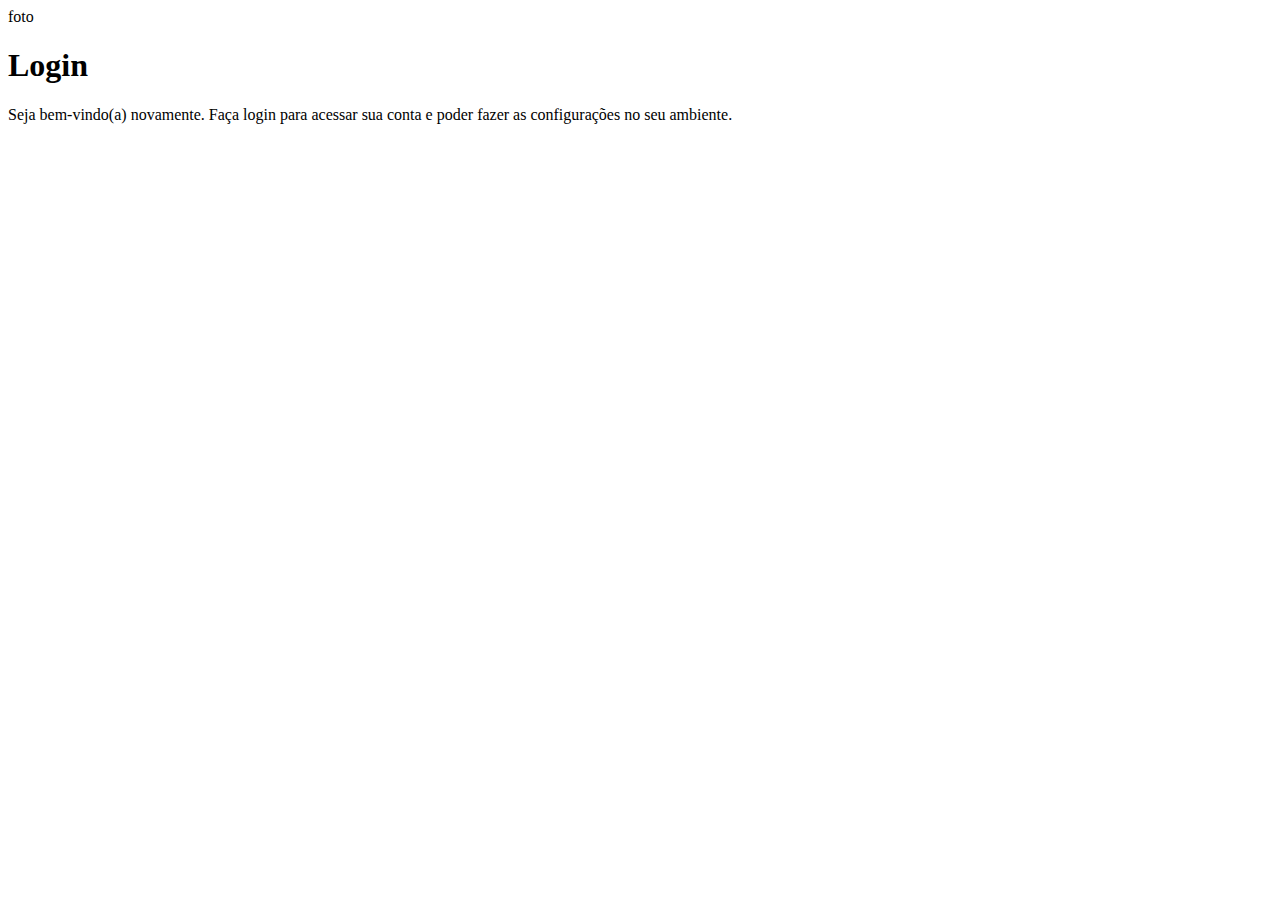
==== index.html @ 611379f2 "Update index.html" ====
<!DOCTYPE html>
<html lang="pt-br">
<head>
    <meta charset="UTF-8">
    <meta name="viewport" content="width=device-width, initial-scale=1.0">
    <title>Login</title>
    <link rel="stylesheet" href="estilos/style.css">
</head>
<body>
    <main>
        <section id="login">
            <div id="imagem">
                foto
            </div>
            <div id="formulario">
                <h1>Login</h1>
                <p>Seja bem-vindo(a) novamente. Faça login para acessar sua conta e poder fazer as configurações no seu ambiente.</p>
                <form action="login.php" method="post">

                </form>
            </div>
        </section>
    </main>
</body>
</html>
---- estilos/style.css ----
@charset "UTF-8";

/*
Paleta de cores:
Verde: #49a09d
Lilás: #5f2c82 
*/
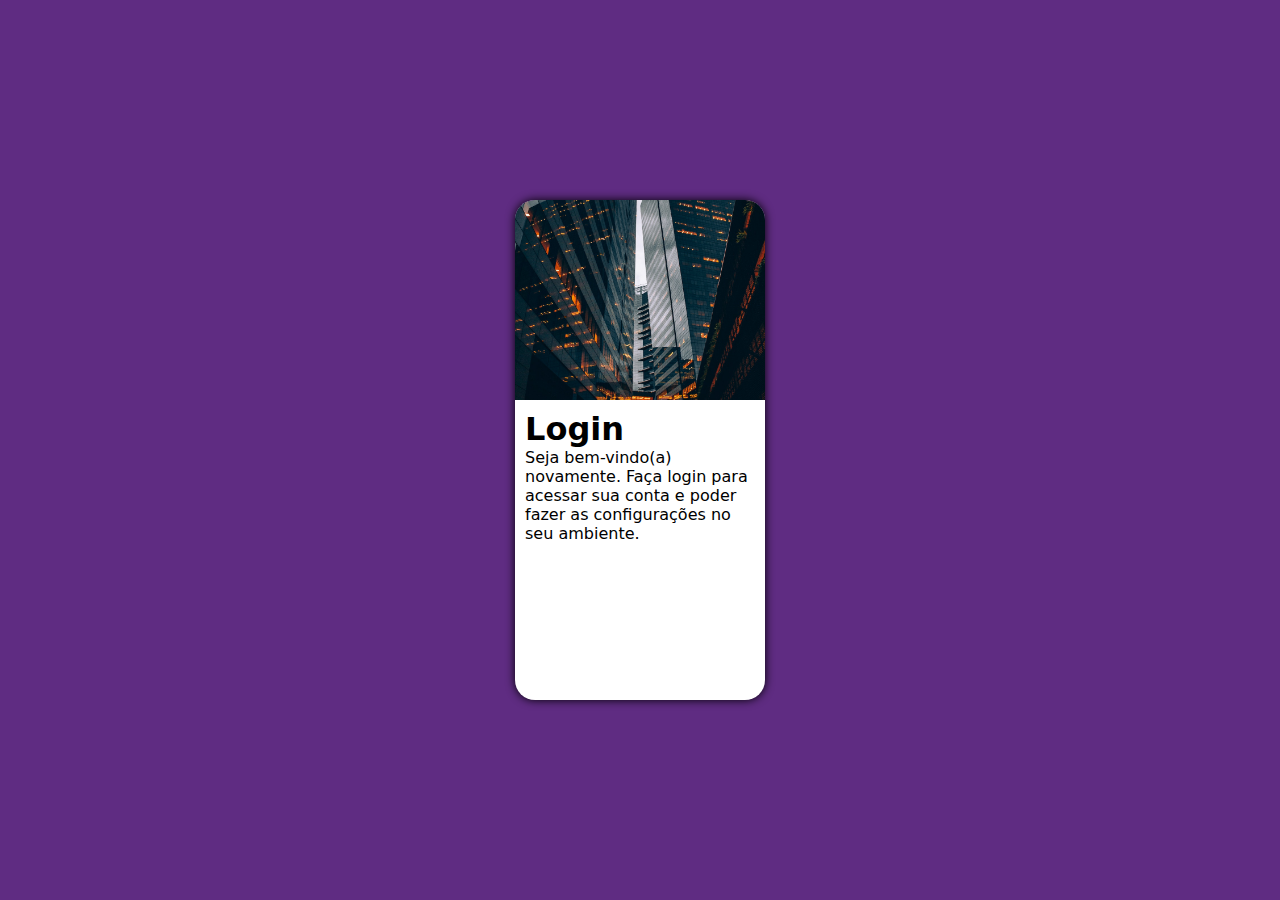
==== commit 78a7033d: "mobile first tela de login" ====
--- a/index.html
+++ b/index.html
@@ -8,9 +8,9 @@
 </head>
 <body>
     <main>
-        <section id="login">
+        <section id="login">    
             <div id="imagem">
-                foto
+            
             </div>
             <div id="formulario">
                 <h1>Login</h1>
--- a/estilos/style.css
+++ b/estilos/style.css
@@ -6,3 +6,48 @@
 Lilás: #5f2c82 
 */
 
+* {
+    font-family: system-ui, -apple-system, BlinkMacSystemFont, 'Segoe UI', Roboto, Oxygen, Ubuntu, Cantarell, 'Open Sans', 'Helvetica Neue', sans-serif;
+    padding: 0px;
+    margin: 0px;
+    box-sizing: border-box;
+}
+
+html, body {
+    background-color: #5f2c82;
+    height: 100vh;
+    width: 100vw;
+}
+
+main {
+    position: relative;
+    height: 100vh;
+    width: 100vw;
+}
+
+section#login {
+    position: absolute;
+    top: 50%;
+    left: 50%;
+    transform: translate(-50%,-50%);
+    overflow: hidden;
+    
+    background-color: #ffffff;
+    width: 250px;
+    height: 500px;
+    border-radius: 20px;
+    box-shadow: 0px 0px 10px #000000;
+}
+
+section#login > div#imagem {
+    display: block;
+    background: #5f2c82 url(../imagens/metal.jpg);
+    background-size: cover;
+    background-position: center center;
+    height: 200px;
+}
+
+section#login > div#formulario {
+    display: block;
+    padding: 10px;
+}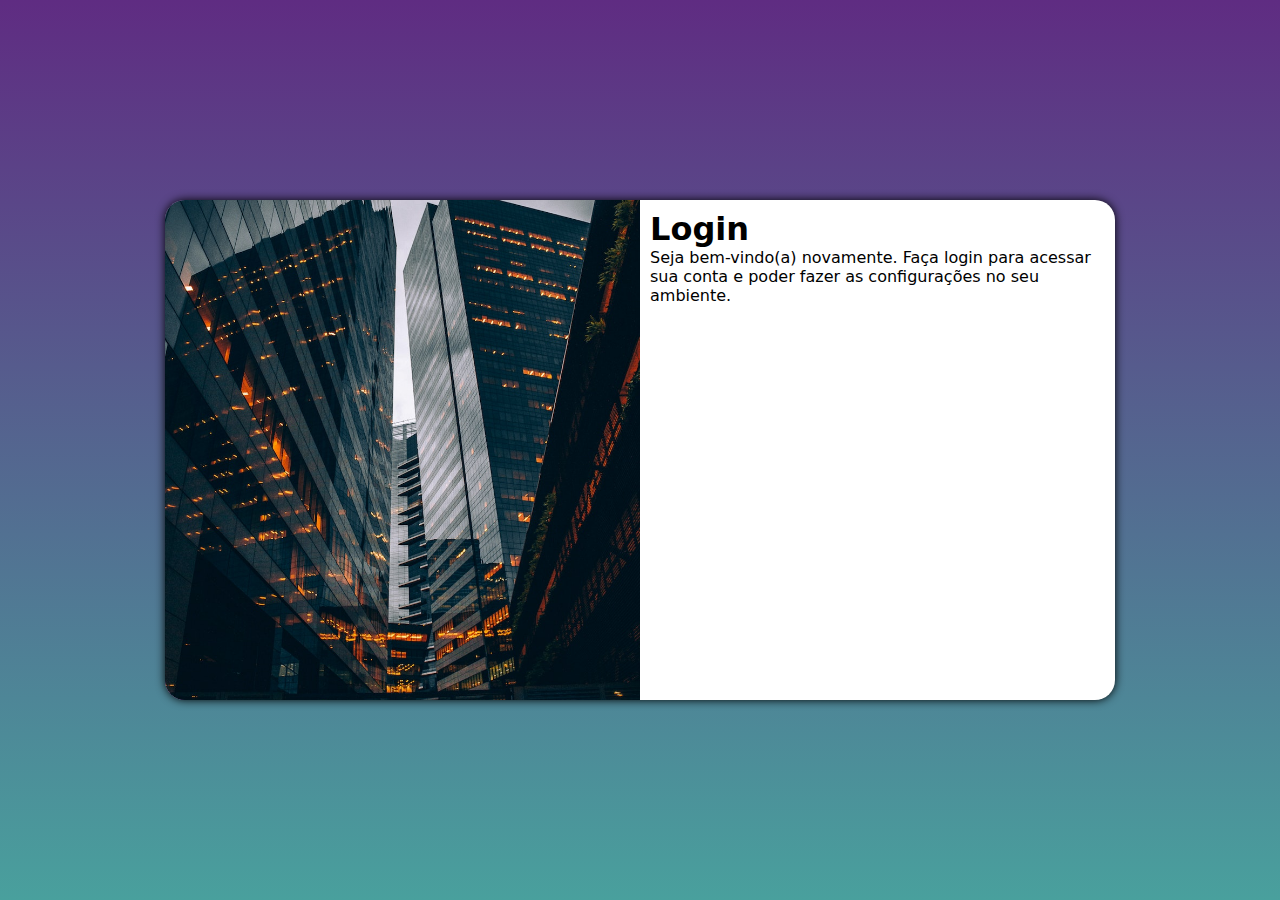
==== commit 4704d28f: "media-query outras telas" ====
--- a/index.html
+++ b/index.html
@@ -5,6 +5,7 @@
     <meta name="viewport" content="width=device-width, initial-scale=1.0">
     <title>Login</title>
     <link rel="stylesheet" href="estilos/style.css">
+    <link rel="stylesheet" href="estilos/media-query.css">
 </head>
 <body>
     <main>
--- a/estilos/style.css
+++ b/estilos/style.css
@@ -37,6 +37,9 @@
     height: 500px;
     border-radius: 20px;
     box-shadow: 0px 0px 10px #000000;
+
+    transition: width 0.3s, height 0.3s;
+    transition-timing-function: ease;
 }
 
 section#login > div#imagem {
--- a/estilos/media-query.css
+++ b/estilos/media-query.css
@@ -0,0 +1,40 @@
+@charset "UTF-8";
+
+@media screen and (min-width: 768px) {
+    
+    body {
+        background-image: linear-gradient(to top,#49a09d, #5f2c82);
+    }
+    
+    section#login {
+        width: 90vw;
+    }
+
+    section#login > div#imagem {
+        float: left;
+        width: 30%;
+        height: 100%;
+    }
+
+    section#login > div#formulario {
+        float: right;
+        width: 70%;
+    }
+}
+
+@media screen and (min-width: 992px) {
+    section#login {
+        width: 950px;
+    }
+
+    section#login > div#imagem {
+        float: left;
+        width: 50%;
+        height: 100%;
+    }
+
+    section#login > div#formulario {
+        float: right;
+        width: 50%;
+    }
+}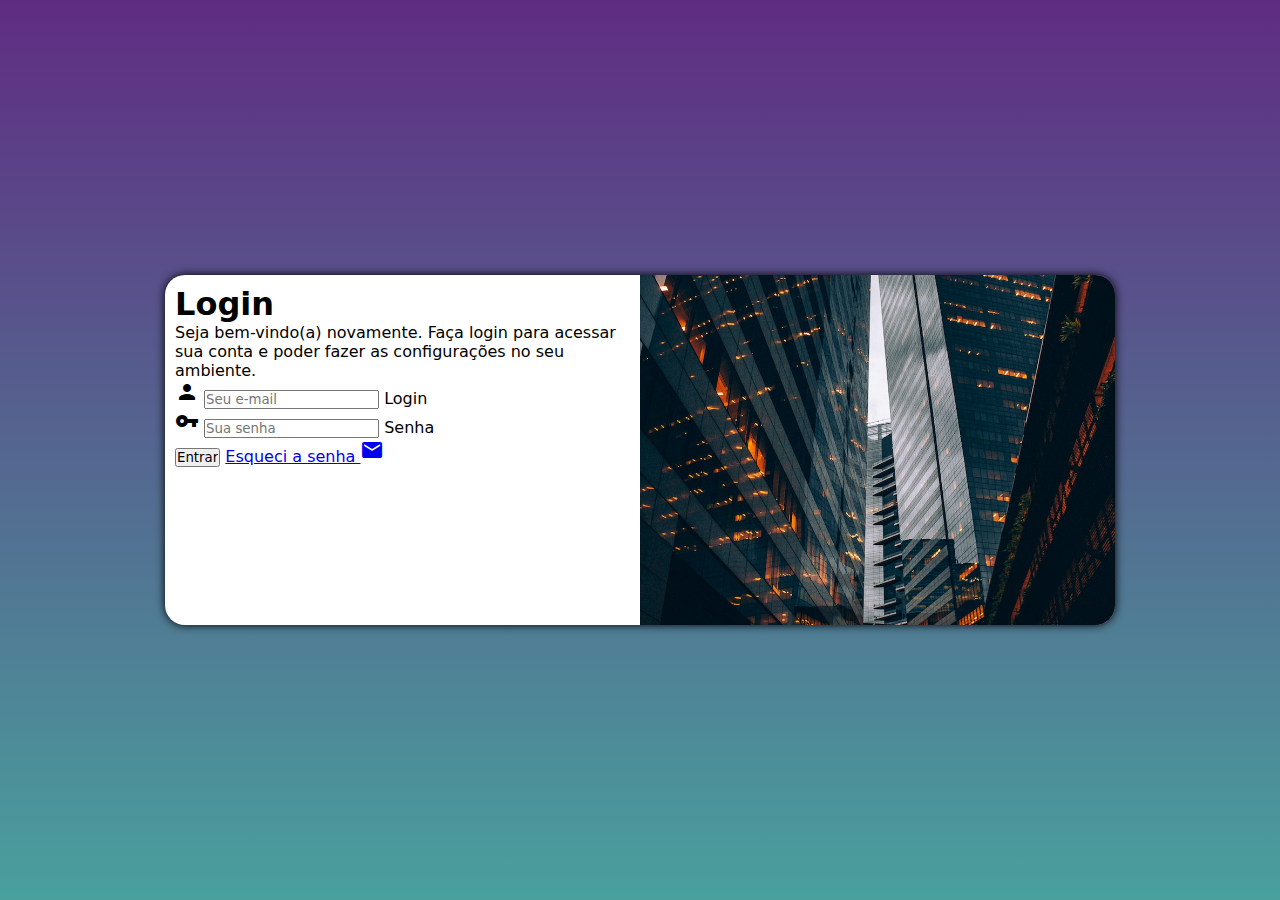
==== commit 13f828dd: "fazendo o formulário" ====
--- a/index.html
+++ b/index.html
@@ -6,6 +6,8 @@
     <title>Login</title>
     <link rel="stylesheet" href="estilos/style.css">
     <link rel="stylesheet" href="estilos/media-query.css">
+    <link href="https://fonts.googleapis.com/icon?family=Material+Icons"
+      rel="stylesheet">
 </head>
 <body>
     <main>
@@ -16,8 +18,21 @@
             <div id="formulario">
                 <h1>Login</h1>
                 <p>Seja bem-vindo(a) novamente. Faça login para acessar sua conta e poder fazer as configurações no seu ambiente.</p>
-                <form action="login.php" method="post">
-
+                <form action="login.php" method="post" autocomplete="on">
+                    <div class="campo">
+                        <span class="material-icons">person</span>
+                        <input type="email" name="login" id="ilogin" placeholder="Seu e-mail" autocomplete="email" required maxlength="30">
+                        <label for="ilogin">Login</label>
+                    </div>
+                    <div class="campo">
+                        <span class="material-icons">vpn_key</span>
+                        <input type="password" name="senha" id="isenha" placeholder="Sua senha" autocomplete="current-password" required minlength="8" maxlength="20">
+                        <label for="isenha">Senha</label>
+                    </div>
+                    <input type="submit" value="Entrar">
+                    <a href="esqueci.html">
+                        Esqueci a senha <span class="material-icons">mail</span>
+                    </a>
                 </form>
             </div>
         </section>
--- a/estilos/style.css
+++ b/estilos/style.css
@@ -44,7 +44,7 @@
 
 section#login > div#imagem {
     display: block;
-    background: #5f2c82 url(../imagens/metal.jpg);
+    background: #5f2c82 url(../imagens/metal.jpg) no-repeat;
     background-size: cover;
     background-position: center center;
     height: 200px;
@@ -53,4 +53,13 @@
 section#login > div#formulario {
     display: block;
     padding: 10px;
+}
+
+section#login > h1 {
+    text-align: center;
+    margin-bottom: 10px;
+}
+
+section#login > p {
+    font-size: 0.8em;
 }--- a/estilos/media-query.css
+++ b/estilos/media-query.css
@@ -1,13 +1,14 @@
 @charset "UTF-8";
 
-@media screen and (min-width: 768px) {
+@media screen and (min-width: 768px) and (max-width: 991px){
     
     body {
         background-image: linear-gradient(to top,#49a09d, #5f2c82);
     }
     
     section#login {
-        width: 90vw;
+        width: 80vw;
+        height: 280px;
     }
 
     section#login > div#imagem {
@@ -23,18 +24,32 @@
 }
 
 @media screen and (min-width: 992px) {
+
+    body {
+        background-image: linear-gradient(to top,#49a09d, #5f2c82);
+    }
+
     section#login {
         width: 950px;
+        height: 350px;
     }
 
     section#login > div#imagem {
-        float: left;
+        float: right;
         width: 50%;
         height: 100%;
     }
 
     section#login > div#formulario {
-        float: right;
+        float: left;
         width: 50%;
     }
+
+    section#login > h1 {
+        font-size: 2.0em;
+    }
+    
+    section#login > p {
+        font-size: 1.2em;
+    }
 }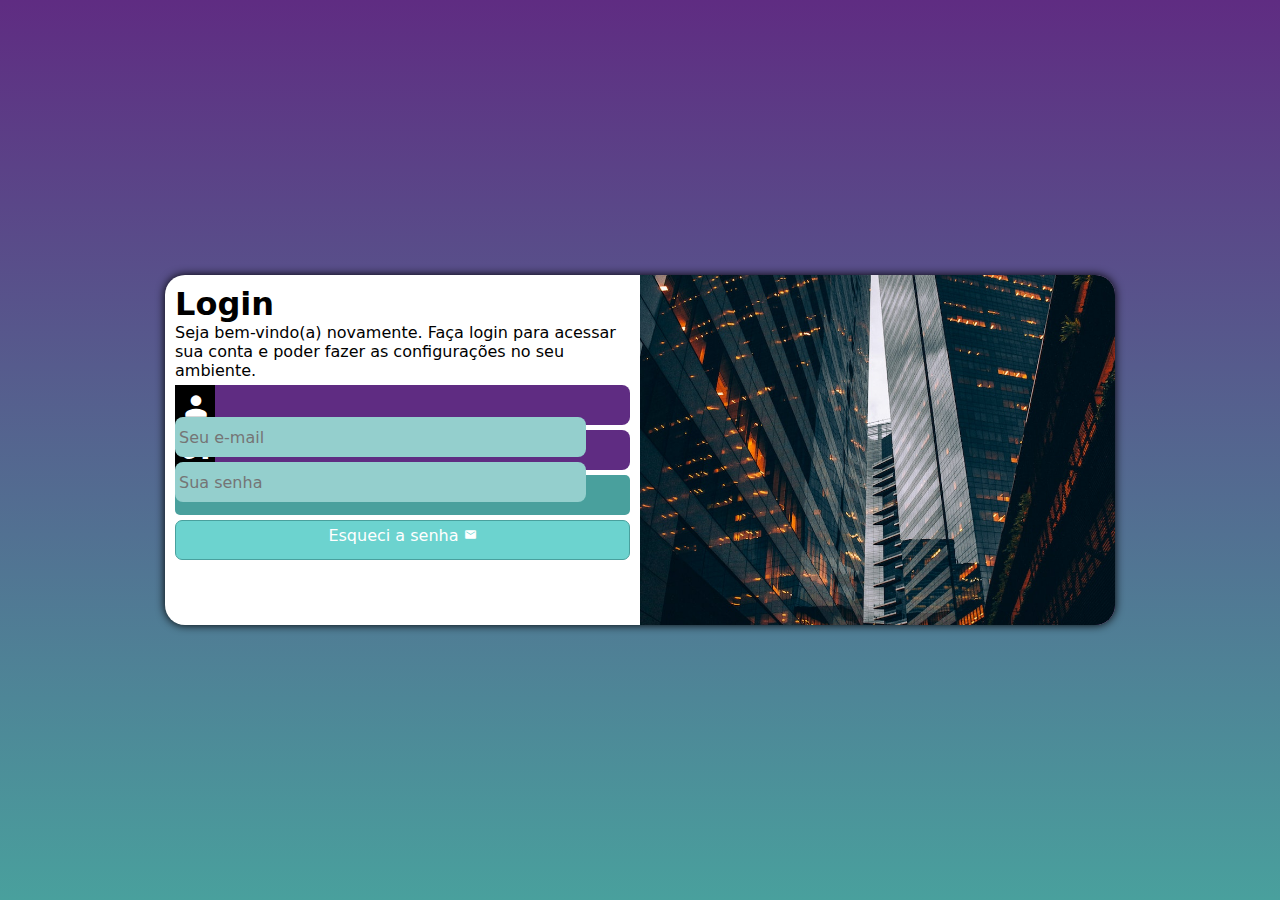
==== commit dd64d79e: "update formulário" ====
--- a/index.html
+++ b/index.html
@@ -30,7 +30,7 @@
                         <label for="isenha">Senha</label>
                     </div>
                     <input type="submit" value="Entrar">
-                    <a href="esqueci.html">
+                    <a href="esqueci.html" class="botao">
                         Esqueci a senha <span class="material-icons">mail</span>
                     </a>
                 </form>
--- a/estilos/style.css
+++ b/estilos/style.css
@@ -34,7 +34,7 @@
     
     background-color: #ffffff;
     width: 250px;
-    height: 500px;
+    height: 515px;
     border-radius: 20px;
     box-shadow: 0px 0px 10px #000000;
 
@@ -62,4 +62,75 @@
 
 section#login > p {
     font-size: 0.8em;
+}
+
+form > div.campo {
+    background-color: #5f2c82;
+    width: 100%;
+    display: block;
+    height: 40px;
+    border-radius: 8px;
+    margin: 5px 0px;
+}
+
+div.campo > label {
+    display: none;
+}
+
+div.campo > span {
+    color: #ffffff;
+    background-color: #000000;
+    font-size: 2em;
+    width: 40px;
+    padding: 5px;
+}
+
+div.campo > input {
+    background-color: #94cfcd;
+    font-size: 1em;
+    width: calc(100% - 44px);
+    height: 100%;
+    transform: translateY(-10px);
+    border: 0px;
+    border-radius: 8px;
+    padding: 4px;
+}
+
+form > input[type=submit] {
+    display: block;
+    font-size: 1em;
+    width: 100%;
+    height: 40px;
+    background-color: #49a09d;
+    color: #ffffff;
+    border: none;
+    border-radius: 5px;
+    cursor: pointer;
+}
+
+form > input[type=submit]:hover {
+    background-color: #2d6462;
+}
+
+form > a.botao {
+    display: block;
+    text-align: center;
+    font-size: 1em;
+    width: 100%;
+    height: 40px;
+    padding-top: 5px;
+    margin-top: 5px;
+    background-color: #6cd3cf;
+    color: #ffffff;
+    border: 1px solid #49a09d;
+    border-radius: 7px;
+    text-decoration: none;
+}
+
+form > a.botao:hover {
+    background-color: #6cd3cf;
+}
+
+form > a.botao > span {
+    font-size: 0.8em;
 }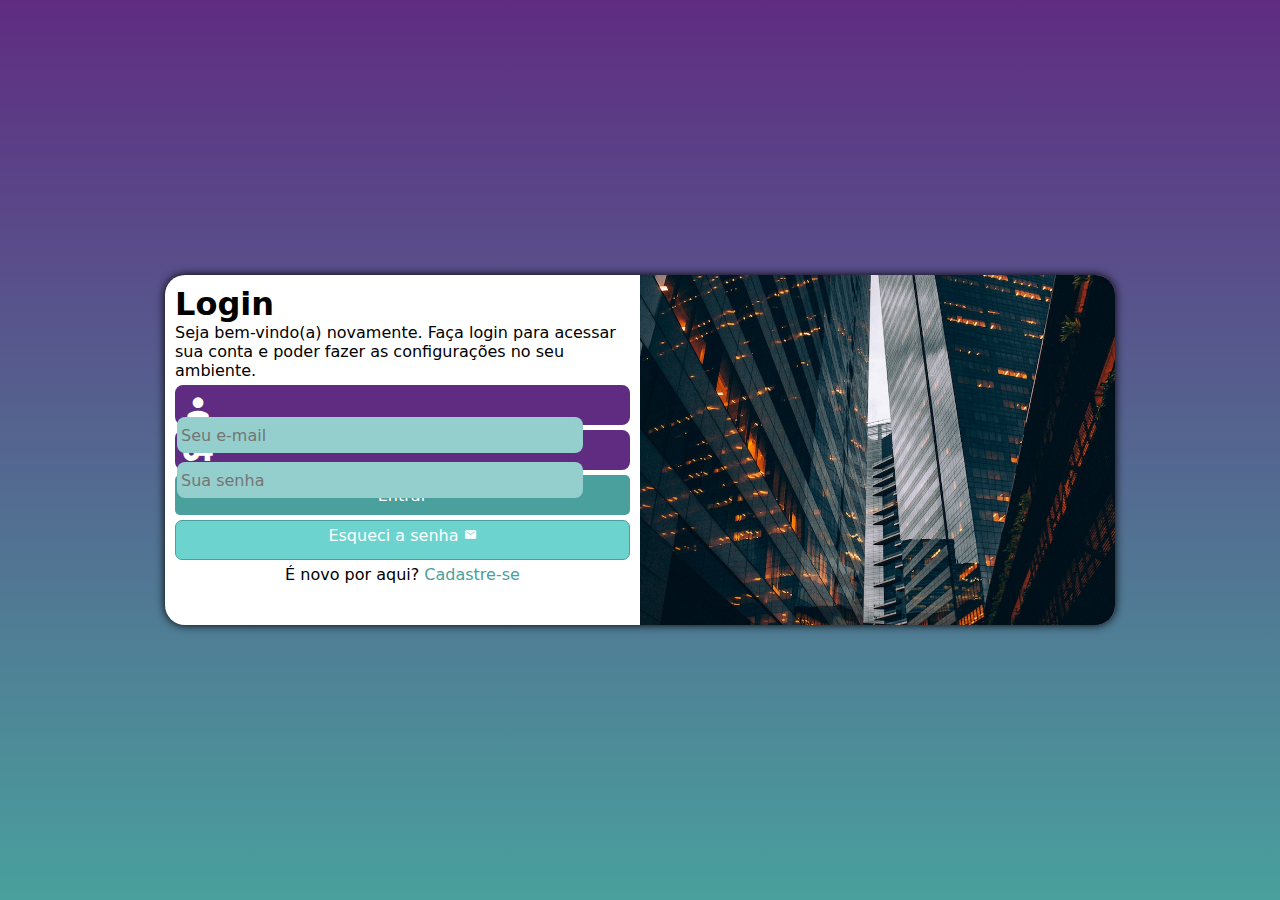
==== commit 03f545f3: "add a opção cadastre-se  e página" ====
--- a/index.html
+++ b/index.html
@@ -13,7 +13,7 @@
     <main>
         <section id="login">    
             <div id="imagem">
-            
+            <!--Aqui fica a imagem da tela de login-->
             </div>
             <div id="formulario">
                 <h1>Login</h1>
@@ -33,6 +33,7 @@
                     <a href="esqueci.html" class="botao">
                         Esqueci a senha <span class="material-icons">mail</span>
                     </a>
+                    <p class="cadastro">É novo por aqui? <a href="cadastro.html">Cadastre-se</a></p>
                 </form>
             </div>
         </section>
--- a/estilos/style.css
+++ b/estilos/style.css
@@ -29,15 +29,15 @@
     position: absolute;
     top: 50%;
     left: 50%;
-    transform: translate(-50%,-50%);
     overflow: hidden;
     
     background-color: #ffffff;
     width: 250px;
-    height: 515px;
+    height: 545px;
     border-radius: 20px;
     box-shadow: 0px 0px 10px #000000;
 
+    transform: translate(-50%,-50%);
     transition: width 0.3s, height 0.3s;
     transition-timing-function: ease;
 }
@@ -66,8 +66,9 @@
 
 form > div.campo {
     background-color: #5f2c82;
+    border: 2px solid #5f2c82;
+    display: block;
     width: 100%;
-    display: block;
     height: 40px;
     border-radius: 8px;
     margin: 5px 0px;
@@ -79,7 +80,6 @@
 
 div.campo > span {
     color: #ffffff;
-    background-color: #000000;
     font-size: 2em;
     width: 40px;
     padding: 5px;
@@ -88,12 +88,16 @@
 div.campo > input {
     background-color: #94cfcd;
     font-size: 1em;
-    width: calc(100% - 44px);
+    width: calc(100% - 45px);
     height: 100%;
-    transform: translateY(-10px);
     border: 0px;
     border-radius: 8px;
     padding: 4px;
+    transform: translateY(-12px);
+}
+
+div.campo > input:focus-within {
+    background-color: #ffffff;
 }
 
 form > input[type=submit] {
@@ -133,4 +137,18 @@
 
 form > a.botao > span {
     font-size: 0.8em;
+}
+
+.cadastro {
+    text-align: center;
+    margin-top: 5px;
+}
+
+p > a {
+    text-decoration: none;
+    color: #49a09d;
+}
+
+p > a:hover {
+    color: #2d6462;
 }--- a/estilos/media-query.css
+++ b/estilos/media-query.css
@@ -8,7 +8,7 @@
     
     section#login {
         width: 80vw;
-        height: 280px;
+        height: 300px;
     }
 
     section#login > div#imagem {
@@ -50,6 +50,7 @@
     }
     
     section#login > p {
-        font-size: 1.2em;
+        font-size: 1em;
+        margin: 10px 0px;
     }
 }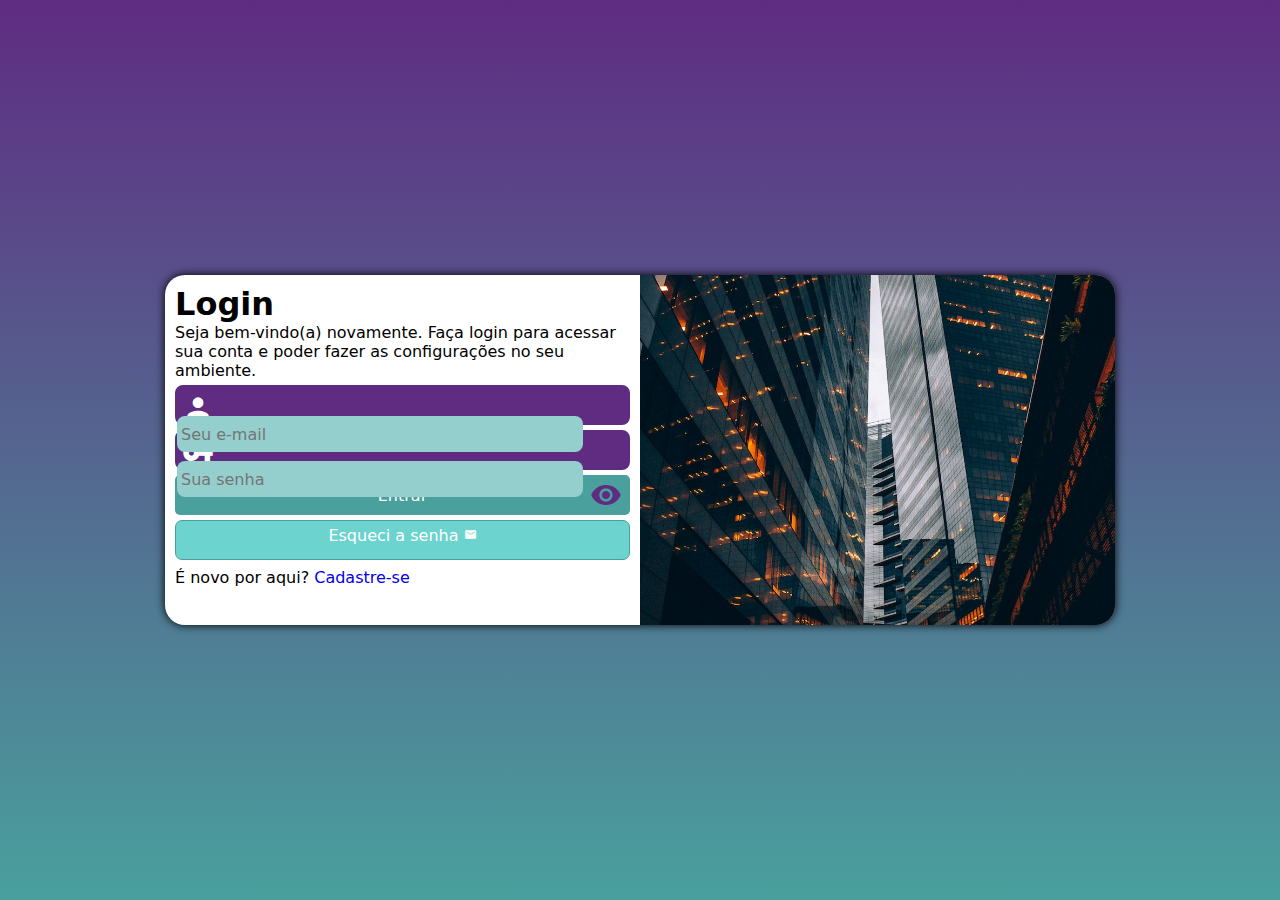
==== commit 86ecef85: "update" ====
--- a/index.html
+++ b/index.html
@@ -28,15 +28,17 @@
                         <span class="material-icons">vpn_key</span>
                         <input type="password" name="senha" id="isenha" placeholder="Sua senha" autocomplete="current-password" required minlength="8" maxlength="20">
                         <label for="isenha">Senha</label>
+                        <span id="eye" class="material-icons">visibility</span>
                     </div>
                     <input type="submit" value="Entrar">
                     <a href="esqueci.html" class="botao">
                         Esqueci a senha <span class="material-icons">mail</span>
                     </a>
-                    <p class="cadastro">É novo por aqui? <a href="cadastro.html">Cadastre-se</a></p>
+                    <p >É novo por aqui? <a href="cadastro.html" class="cadastro">Cadastre-se</a></p>
                 </form>
             </div>
         </section>
     </main>
+    <script src="js/eye.js"></script>
 </body>
 </html>--- a/estilos/style.css
+++ b/estilos/style.css
@@ -85,6 +85,13 @@
     padding: 5px;
 }
 
+#eye {
+    color: #5f2c82;
+    position: absolute;
+    right: 13px;
+    cursor: pointer;
+}
+
 div.campo > input {
     background-color: #94cfcd;
     font-size: 1em;
@@ -93,7 +100,7 @@
     border: 0px;
     border-radius: 8px;
     padding: 4px;
-    transform: translateY(-12px);
+    transform: translateY(-13px);
 }
 
 div.campo > input:focus-within {
@@ -139,16 +146,62 @@
     font-size: 0.8em;
 }
 
-.cadastro {
-    text-align: center;
-    margin-top: 5px;
-}
-
-p > a {
+form > p {
+    padding-top: 8px;
+}
+
+form > p > a {
     text-decoration: none;
-    color: #49a09d;
-}
-
-p > a:hover {
-    color: #2d6462;
+}
+
+/*
+CSS a apenas do cadastro
+*/
+
+.campo2 {
+    background-color: #5f2c82;
+    border: 2px solid #5f2c82;
+    display: block;
+    width: 100%;
+    height: 40px;
+    border-radius: 8px;
+    margin: 5px 0px;
+}
+
+div.campo2 > span {
+    font-size: 2em;
+    width: 40px;
+    padding: 5px;
+}
+
+div.campo2 > input:focus-within {
+    background-color: #ffffff;
+}
+
+#eye-cada {
+    color: #5f2c82;
+    position: absolute;
+    right: 13px;
+    cursor: pointer;
+}
+
+#eye-cada2 {
+    color: #5f2c82;
+    position: absolute;
+    right: 13px;
+    cursor: pointer;
+}
+
+.quadrado {
+    background-color: #94cfcd;
+    font-size: 1em;
+    width: 100%;
+    height: 100%;
+    border: 0px;
+    border-radius: 8px;
+    padding: 4px;
+}
+
+button:hover {
+    background-color: #2d6462;
 }--- a/estilos/media-query.css
+++ b/estilos/media-query.css
@@ -8,7 +8,7 @@
     
     section#login {
         width: 80vw;
-        height: 300px;
+        height: 320px;
     }
 
     section#login > div#imagem {
@@ -53,4 +53,25 @@
         font-size: 1em;
         margin: 10px 0px;
     }
+
+    #eye {
+        color: #5f2c82;
+        position: absolute;
+        left: 420px;
+        cursor: pointer;
+    }
+
+    #eye-cada {
+        color: #5f2c82;
+        position: absolute;
+        left: 420px;
+        cursor: pointer;
+    }
+
+    #eye-cada2 {
+        color: #5f2c82;
+        position: absolute;
+        left: 420px;
+        cursor: pointer;
+    }
 }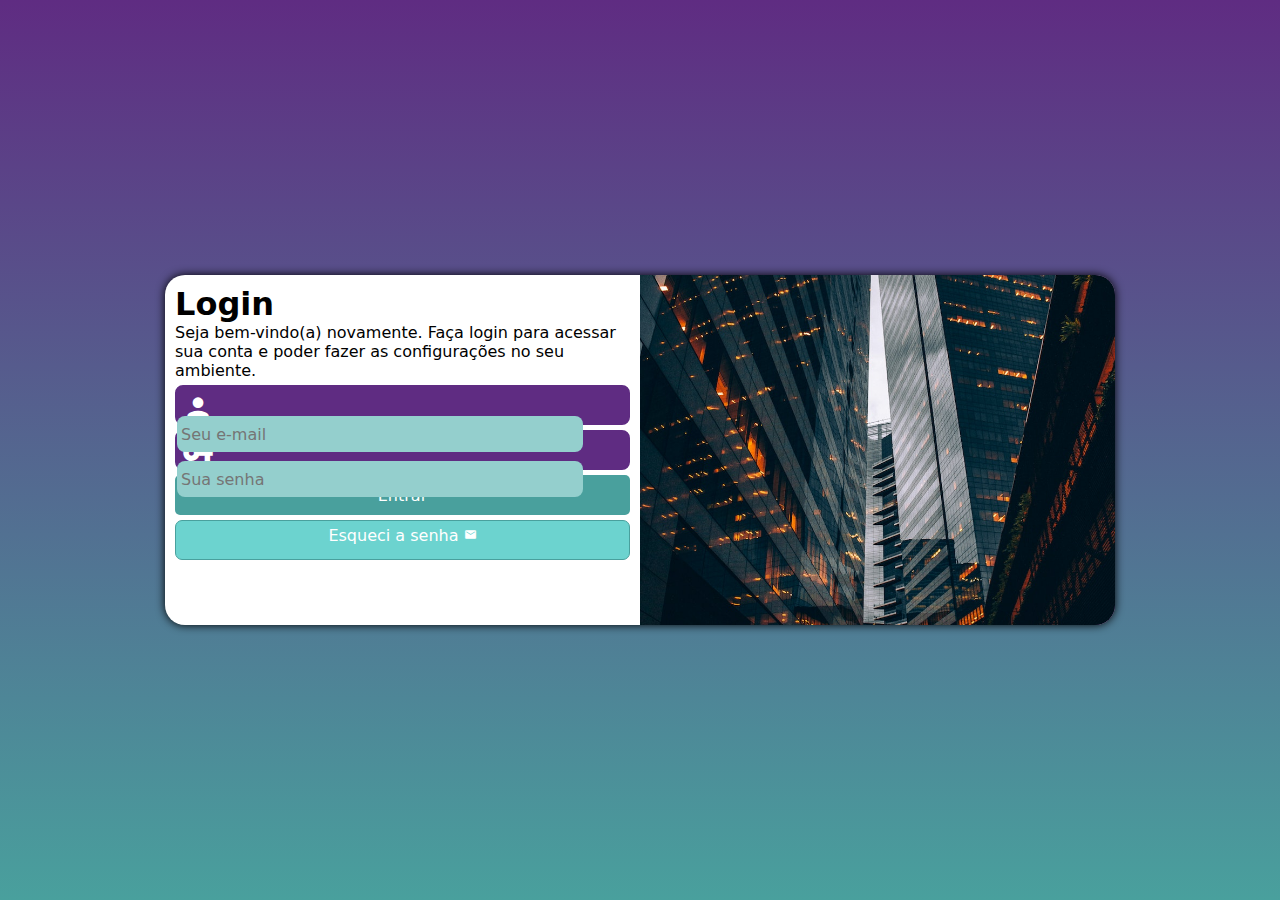
==== commit 23566c99: "Restaurando para versão cursoemvideo" ====
--- a/index.html
+++ b/index.html
@@ -28,17 +28,14 @@
                         <span class="material-icons">vpn_key</span>
                         <input type="password" name="senha" id="isenha" placeholder="Sua senha" autocomplete="current-password" required minlength="8" maxlength="20">
                         <label for="isenha">Senha</label>
-                        <span id="eye" class="material-icons">visibility</span>
                     </div>
                     <input type="submit" value="Entrar">
                     <a href="esqueci.html" class="botao">
                         Esqueci a senha <span class="material-icons">mail</span>
                     </a>
-                    <p >É novo por aqui? <a href="cadastro.html" class="cadastro">Cadastre-se</a></p>
                 </form>
             </div>
         </section>
     </main>
-    <script src="js/eye.js"></script>
 </body>
 </html>--- a/estilos/style.css
+++ b/estilos/style.css
@@ -33,7 +33,7 @@
     
     background-color: #ffffff;
     width: 250px;
-    height: 545px;
+    height: 525px;
     border-radius: 20px;
     box-shadow: 0px 0px 10px #000000;
 
@@ -83,13 +83,6 @@
     font-size: 2em;
     width: 40px;
     padding: 5px;
-}
-
-#eye {
-    color: #5f2c82;
-    position: absolute;
-    right: 13px;
-    cursor: pointer;
 }
 
 div.campo > input {
@@ -153,55 +146,3 @@
 form > p > a {
     text-decoration: none;
 }
-
-/*
-CSS a apenas do cadastro
-*/
-
-.campo2 {
-    background-color: #5f2c82;
-    border: 2px solid #5f2c82;
-    display: block;
-    width: 100%;
-    height: 40px;
-    border-radius: 8px;
-    margin: 5px 0px;
-}
-
-div.campo2 > span {
-    font-size: 2em;
-    width: 40px;
-    padding: 5px;
-}
-
-div.campo2 > input:focus-within {
-    background-color: #ffffff;
-}
-
-#eye-cada {
-    color: #5f2c82;
-    position: absolute;
-    right: 13px;
-    cursor: pointer;
-}
-
-#eye-cada2 {
-    color: #5f2c82;
-    position: absolute;
-    right: 13px;
-    cursor: pointer;
-}
-
-.quadrado {
-    background-color: #94cfcd;
-    font-size: 1em;
-    width: 100%;
-    height: 100%;
-    border: 0px;
-    border-radius: 8px;
-    padding: 4px;
-}
-
-button:hover {
-    background-color: #2d6462;
-}--- a/estilos/media-query.css
+++ b/estilos/media-query.css
@@ -8,10 +8,16 @@
     
     section#login {
         width: 80vw;
-        height: 320px;
+        height: 350px;
     }
 
     section#login > div#imagem {
+        float: left;
+        width: 30%;
+        height: 100%;
+    }
+
+    section#login > div#imagem2 {
         float: left;
         width: 30%;
         height: 100%;
@@ -21,6 +27,7 @@
         float: right;
         width: 70%;
     }
+
 }
 
 @media screen and (min-width: 992px) {
@@ -40,6 +47,12 @@
         height: 100%;
     }
 
+    section#login > div#imagem2 {
+        float: right;
+        width: 50%;
+        height: 100%;
+    }
+
     section#login > div#formulario {
         float: left;
         width: 50%;
@@ -54,24 +67,4 @@
         margin: 10px 0px;
     }
 
-    #eye {
-        color: #5f2c82;
-        position: absolute;
-        left: 420px;
-        cursor: pointer;
-    }
-
-    #eye-cada {
-        color: #5f2c82;
-        position: absolute;
-        left: 420px;
-        cursor: pointer;
-    }
-
-    #eye-cada2 {
-        color: #5f2c82;
-        position: absolute;
-        left: 420px;
-        cursor: pointer;
-    }
 }